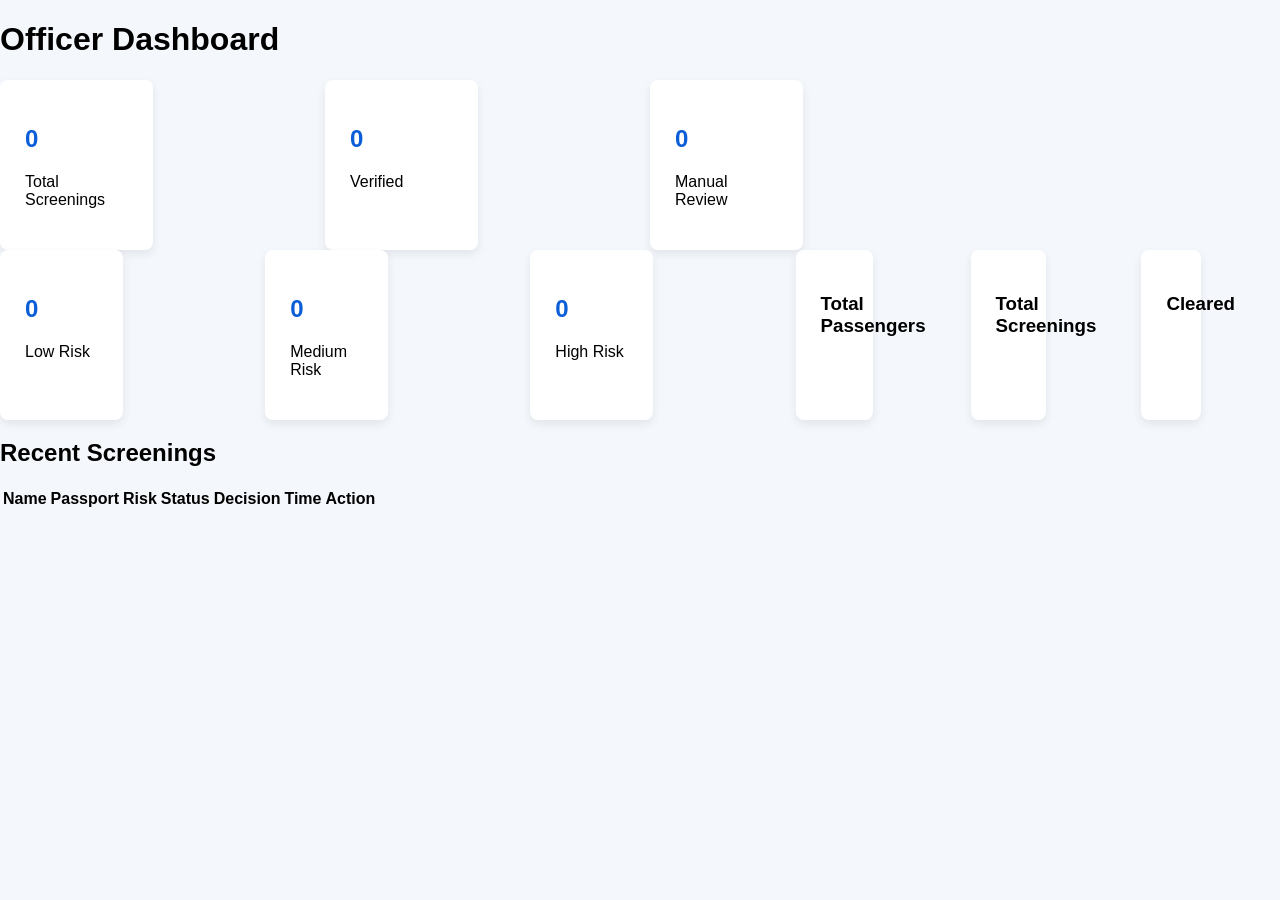
==== frontend/dashboard.html @ 4bb3239f "Add files via upload" ====
<!DOCTYPE html>
<html>
<head>
    <title>Payanamatic Dashboard</title>
    <link rel="stylesheet" href="style.css">
</head>
<body>

<div class="dashboard-container">

    <h1>Officer Dashboard</h1>

    <div class="stats">

        <div class="card">
            <h2 id="total">0</h2>
            <p>Total Screenings</p>
        </div>

        <div class="card">
            <h2 id="verified">0</h2>
            <p>Verified</p>
        </div>

        <div class="card">
            <h2 id="manual">0</h2>
            <p>Manual Review</p>
        </div>

    </div>

    <div class="stats">

        <div class="card">
            <h2 id="low">0</h2>
            <p>Low Risk</p>
        </div>

        <div class="card">
            <h2 id="medium">0</h2>
            <p>Medium Risk</p>
        </div>

        <div class="card">
            <h2 id="high">0</h2>
            <p>High Risk</p>
        </div>
        <div class="stats">

        <div class="card">
            <h3>Total Passengers</h3>
            <span id="passengers"></span>
        </div>

        <div class="card">
            <h3>Total Screenings</h3>
            <span id="screenings"></span>
        </div>

        <div class="card">
            <h3>Cleared</h3>
            <span id="cleared"></span>
        </div>

    </div>

    </div>

    <h2>Recent Screenings</h2>

    <table id="screeningTable">

        <thead>

        <tr>
            <th>Name</th>
            <th>Passport</th>
            <th>Risk</th>
            <th>Status</th>
            <th>Decision</th>
            <th>Time</th>
            <th>Action</th>
        </tr>


        </thead>

        <tbody></tbody>

    </table>

</div>

<script src="dashboard.js"></script>

</body>
</html>
---- frontend/style.css ----
* {
    box-sizing: border-box;
    font-family: "Segoe UI", Arial, sans-serif;
}

body {
    margin: 0;
    background: #f4f8fc;
}

/* NAVBAR */
.navbar {
    background: #0b5ed7;
    color: white;
    padding: 15px 30px;
    display: flex;
    justify-content: space-between;
    align-items: center;
}

.logo {
    font-size: 22px;
    font-weight: bold;
}

.nav-links {
    list-style: none;
    display: flex;
    gap: 25px;
}

.nav-links li {
    cursor: pointer;
}

/* LAYOUT */
.container {
    padding: 40px;
}

.tab {
    display: none;
}

.tab.active {
    display: flex;
    gap: 30px;
}

/* CARD */
.card {
    background: white;
    padding: 25px;
    border-radius: 8px;
    width: 50%;
    box-shadow: 0 4px 10px rgba(0,0,0,0.08);
}

.card.full {
    width: 100%;
}

.card h2 {
    color: #0b5ed7;
}

label {
    margin-top: 15px;
    display: block;
    font-weight: 600;
}

input {
    width: 100%;
    padding: 10px;
    margin-top: 6px;
}

video {
    width: 100%;
    margin-top: 10px;
    border-radius: 6px;
    border: 1px solid #ccc;
}

button {
    margin-top: 15px;
    width: 100%;
    background: #0b5ed7;
    color: white;
    border: none;
    padding: 12px;
    font-size: 16px;
    border-radius: 5px;
    cursor: pointer;
}

.secondary {
    background: #6c757d;
}

/* RESULT */
.result {
    display: none;
}

/* DASHBOARD */
.stats {
    display: grid;
    grid-template-columns: repeat(4, 1fr);
    gap: 20px;
}

.stat-box {
    background: #e7f0ff;
    padding: 20px;
    border-radius: 8px;
    text-align: center;
}

.stat-box h3 {
    font-size: 28px;
    color: #0b5ed7;
}

.result.success {
    border-left: 6px solid #28a745;
    background: #e9f7ef;
}

.result.error {
    border-left: 6px solid #dc3545;
    background: #fdecea;
}
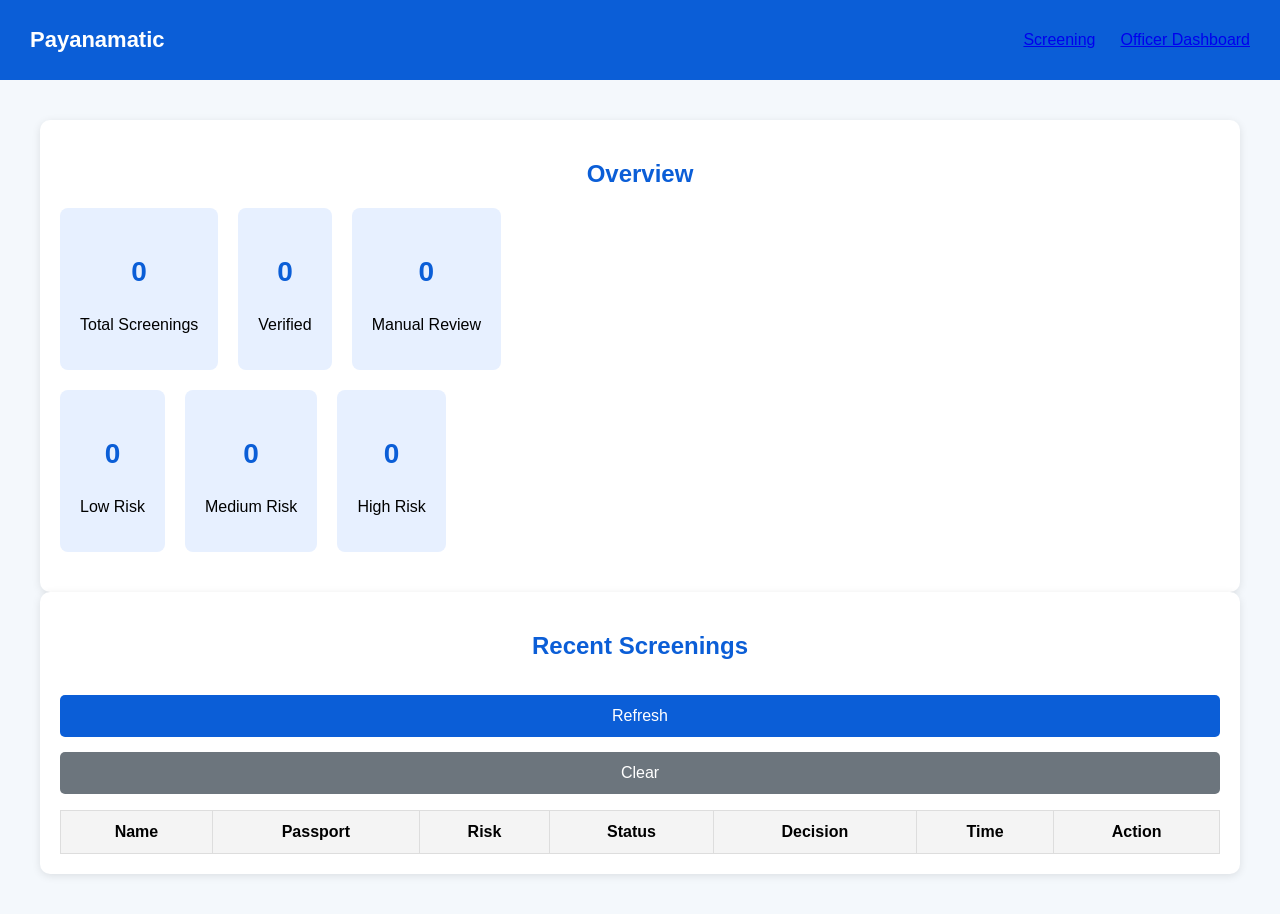
==== commit f18b5ab4: "Refactor dashboard layout and update structure" ====
--- a/frontend/dashboard.html
+++ b/frontend/dashboard.html
@@ -1,78 +1,70 @@
 <!DOCTYPE html>
-<html>
+<html lang="en">
 <head>
-    <title>Payanamatic Dashboard</title>
-    <link rel="stylesheet" href="style.css">
+<meta charset="UTF-8">
+<meta name="viewport" content="width=device-width, initial-scale=1.0">
+<title>Payanamatic | Officer Dashboard</title>
+<link rel="stylesheet" href="style.css">
 </head>
 <body>
 
-<div class="dashboard-container">
+<nav class="navbar">
+  <div class="logo">Payanam<span>atic</span></div>
+  <ul class="nav-links">
+    <li><a href="index.html">Screening</a></li>
+    <li><a href="dashboard.html" class="active">Officer Dashboard</a></li>
+  </ul>
+</nav>
 
-    <h1>Officer Dashboard</h1>
+<main class="container">
 
+  <section class="card full">
+    <h2>Overview</h2>
     <div class="stats">
-
-        <div class="card">
-            <h2 id="total">0</h2>
-            <p>Total Screenings</p>
-        </div>
-
-        <div class="card">
-            <h2 id="verified">0</h2>
-            <p>Verified</p>
-        </div>
-
-        <div class="card">
-            <h2 id="manual">0</h2>
-            <p>Manual Review</p>
-        </div>
-
+      <div class="stat-box">
+        <h3 id="total">0</h3>
+        <p>Total Screenings</p>
+      </div>
+      <div class="stat-box tone-good">
+        <h3 id="verified">0</h3>
+        <p>Verified</p>
+      </div>
+      <div class="stat-box tone-warn">
+        <h3 id="manual">0</h3>
+        <p>Manual Review</p>
+      </div>
     </div>
 
     <div class="stats">
+      <div class="stat-box tone-good">
+        <h3 id="low">0</h3>
+        <p>Low Risk</p>
+      </div>
+      <div class="stat-box tone-warn">
+        <h3 id="medium">0</h3>
+        <p>Medium Risk</p>
+      </div>
+      <div class="stat-box tone-danger">
+        <h3 id="high">0</h3>
+        <p>High Risk</p>
+      </div>
+    </div>
+  </section>
 
-        <div class="card">
-            <h2 id="low">0</h2>
-            <p>Low Risk</p>
-        </div>
+  <section class="card full">
+    <div class="section-header">
+      <h2>Recent Screenings</h2>
+      <div class="header-actions">
+        <button type="button" class="ghost" id="refreshBtn">Refresh</button>
+        <button type="button" class="secondary" id="clearBtn">Clear</button>
+      </div>
+    </div>
+    <p class="field-hint" id="dashboardHint"></p>
 
-        <div class="card">
-            <h2 id="medium">0</h2>
-            <p>Medium Risk</p>
-        </div>
-
-        <div class="card">
-            <h2 id="high">0</h2>
-            <p>High Risk</p>
-        </div>
-        <div class="stats">
-
-        <div class="card">
-            <h3>Total Passengers</h3>
-            <span id="passengers"></span>
-        </div>
-
-        <div class="card">
-            <h3>Total Screenings</h3>
-            <span id="screenings"></span>
-        </div>
-
-        <div class="card">
-            <h3>Cleared</h3>
-            <span id="cleared"></span>
-        </div>
-
-    </div>
-
-    </div>
-
-    <h2>Recent Screenings</h2>
-
-    <table id="screeningTable">
-
+    <div class="table-wrap">
+      <table id="screeningTable">
         <thead>
-
-        <tr>
+          <tr>
             <th>Name</th>
             <th>Passport</th>
             <th>Risk</th>
@@ -80,18 +72,16 @@
             <th>Decision</th>
             <th>Time</th>
             <th>Action</th>
-        </tr>
+          </tr>
+        </thead>
+        <tbody></tbody>
+      </table>
+      <p class="empty-state" id="emptyState" hidden>No screenings recorded yet.</p>
+    </div>
+  </section>
 
-
-        </thead>
-
-        <tbody></tbody>
-
-    </table>
-
-</div>
+</main>
 
 <script src="dashboard.js"></script>
-
 </body>
-</html>+</html>
--- a/frontend/style.css
+++ b/frontend/style.css
@@ -132,3 +132,37 @@
     border-left: 6px solid #dc3545;
     background: #fdecea;
 }
+.dashboard-container{
+    padding:20px;
+}
+
+.stats{
+    display:flex;
+    gap:20px;
+    margin-bottom:20px;
+}
+
+.card{
+    flex:1;
+    background:white;
+    padding:20px;
+    border-radius:10px;
+    text-align:center;
+    box-shadow:0 2px 8px rgba(0,0,0,.1);
+}
+
+table{
+    width:100%;
+    border-collapse:collapse;
+    background:white;
+}
+
+th,
+td{
+    border:1px solid #ddd;
+    padding:12px;
+}
+
+th{
+    background:#f4f4f4;
+}
